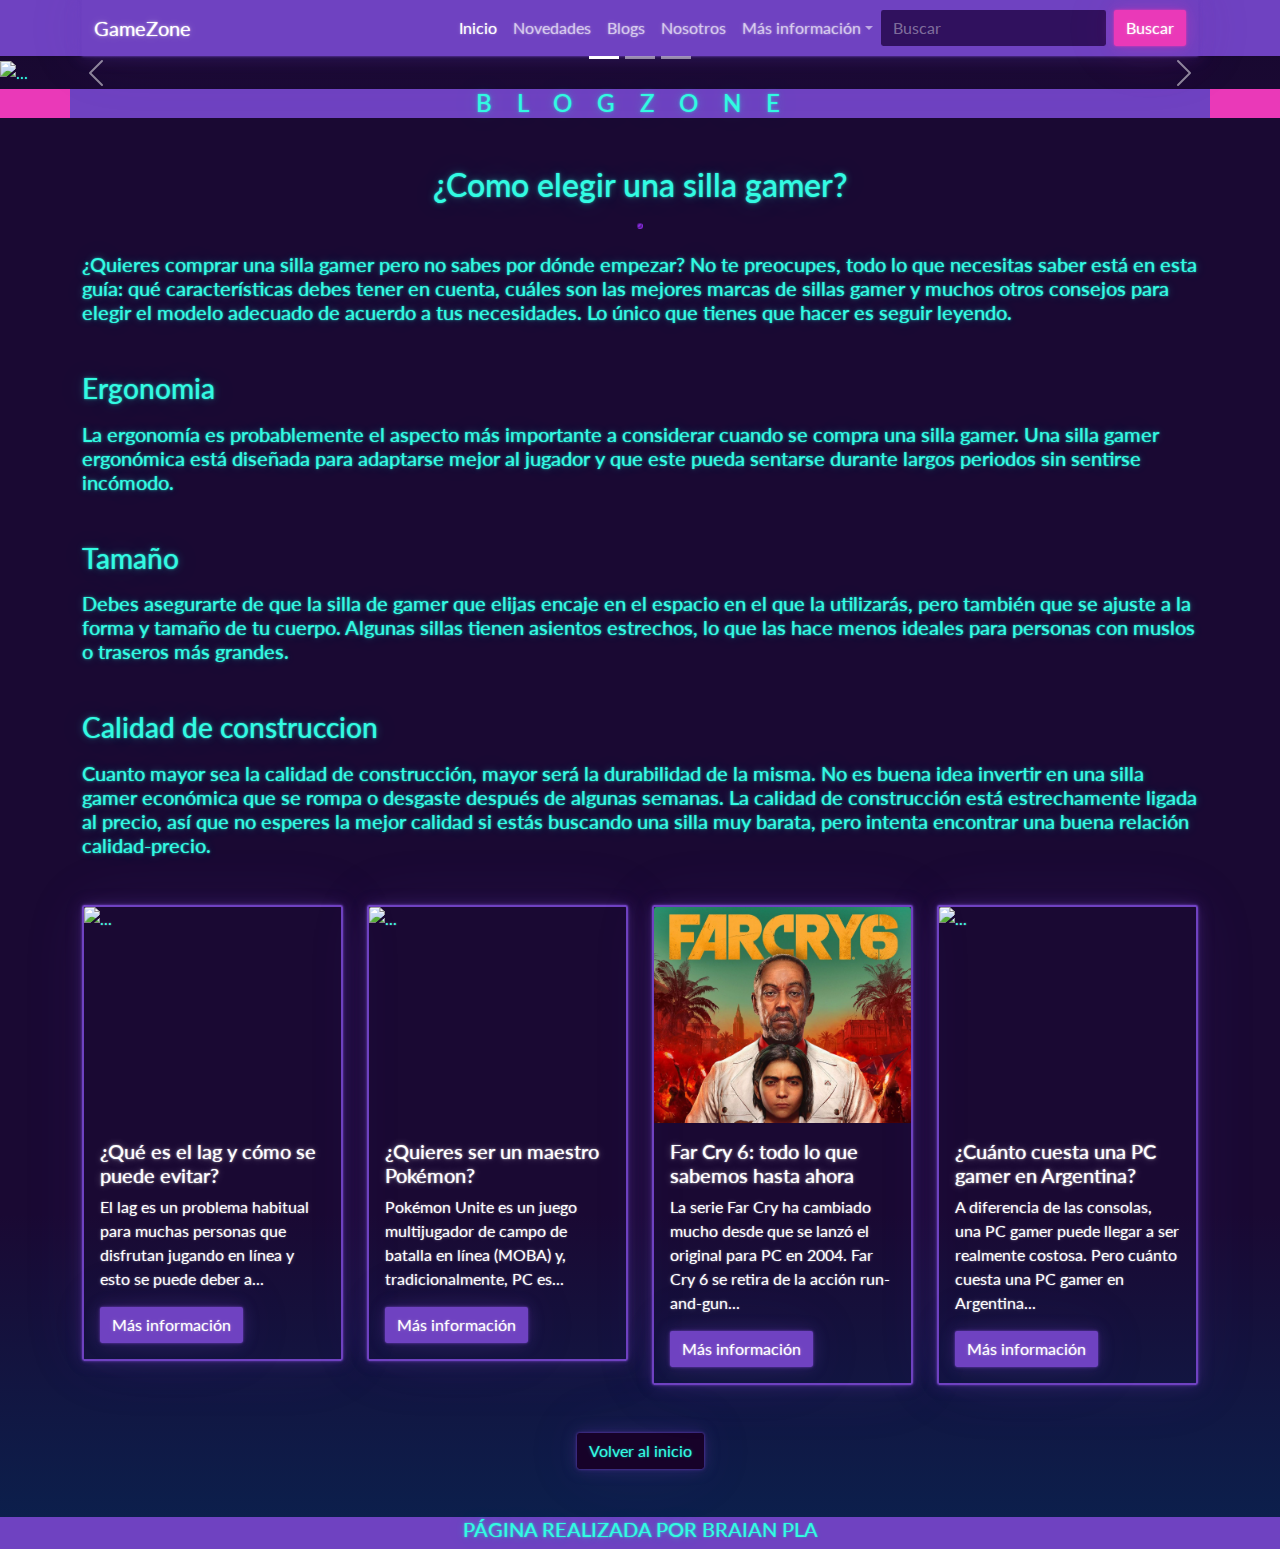
==== blog1.html @ dc92286a "Add files via upload" ====
<!DOCTYPE html>
<html lang="en">
  <head>
    <meta charset="UTF-8">
    <meta name="viewport" content="width=device-width, initial-scale=1.0">
    <title>GameZone</title>

    <!-- estilo bootstrap vapor -->
    <link rel="stylesheet" href="bootstrap.min.css">
    <link rel="stylesheet" href="blogsGeneral.css">
</head>
<body>
  <header>
    <div class="navbarStyle container-fluid bg-primary">
      <div class="container">
          <nav class="navbar navbar-expand-lg bg-primary" data-bs-theme="dark">
              <div class="container-fluid">
                <a class="navbar-brand" href="index.html">GameZone</a>
                <button class="navbar-toggler" type="button" data-bs-toggle="collapse" data-bs-target="#navbarColor01" aria-controls="navbarColor01" aria-expanded="false" aria-label="Toggle navigation">
                  <span class="navbar-toggler-icon"></span>
                </button>
                <div class="collapse navbar-collapse" id="navbarColor01">
                  <ul class="navbar-nav ms-auto">
                    <li class="nav-item">
                      <a class="nav-link active" href="index.html">Inicio
                        <span class="visually-hidden">(actual)</span>
                      </a>
                    </li>
                    <li class="nav-item">
                      <a class="nav-link" href="novedades.html">Novedades</a>
                    </li>
                    <li class="nav-item">
                      <a class="nav-link" href="blogs.html">Blogs</a>
                    </li>
                    <li class="nav-item">
                      <a class="nav-link" href="nosotros.html">Nosotros</a>
                    </li>
                    <li class="nav-item dropdown">
                      <a class="nav-link dropdown-toggle" data-bs-toggle="dropdown" href="#" role="button" aria-haspopup="true" aria-expanded="false">Más información</a>
                      <div class="dropdown-menu">
                        <a class="dropdown-item" href="#">Informacion uno</a>
                        <a class="dropdown-item" href="#">Informacion dos</a>
                        <a class="dropdown-item" href="#">Informacion tres</a>
                        <div class="dropdown-divider"></div>
                        <a class="dropdown-item" href="formulario.html">Contáctanos</a>
                      </div>
                    </li>
                  </ul>
                  <form class="d-flex">
                    <input class="form-control me-sm-2" type="search" placeholder="Buscar">
                    <button class="btn btn-secondary my-2 my-sm-0" type="submit">Buscar</button>
                  </form>
                </div>
              </div>
            </nav>
      </div>
  </div>
    <div>
        <div id="carouselExampleCaptions" class="carousel slide" data-bs-ride="carousel">
            <div class="carousel-indicators">
              <button type="button" data-bs-target="#carouselExampleCaptions" data-bs-slide-to="0" class="active" aria-current="true" aria-label="Slide 1"></button>
              <button type="button" data-bs-target="#carouselExampleCaptions" data-bs-slide-to="1" aria-label="Slide 2"></button>
              <button type="button" data-bs-target="#carouselExampleCaptions" data-bs-slide-to="2" aria-label="Slide 3"></button>
            </div>
            <div class="carousel-inner">
              <div class="carousel-item active">
                <img src="Cyberpunk.jpg" class="d-block w-100" alt="...">
                <div class="carousel-caption d-none d-md-block">
                  <h5>Cyberpunk77</h5>
                  <p>Un videojuego perteneciente al género rol de acción y disparos en primera persona desarrollado y publicado por CD Projekt.</p>
                </div>
              </div>
              <div class="carousel-item">
                <img src="Battlefield.png" class="d-block w-100" alt="...">
                <div class="carousel-caption d-none d-md-block">
                  <h5>Battlefield V</h5>
                  <p>Un videojuego de disparos y acción bélica en primera persona desarrollado por EA Digital Illusions CE y distribuido por Electronic Arts.</p>
                </div>
              </div>
              <div class="carousel-item">
                <img src="Destiny2.jpg" class="d-block w-100" alt="...">
                <div class="carousel-caption d-none d-md-block">
                  <h5>Destiny 2</h5>
                  <p>Un videojuego de disparos en primera persona, desarrollado y publicado por Bungie.</p>
                </div>
              </div>
            </div>
            <button class="carousel-control-prev" type="button" data-bs-target="#carouselExampleCaptions" data-bs-slide="prev">
              <span class="carousel-control-prev-icon" aria-hidden="true"></span>
              <span class="visually-hidden">Previous</span>
            </button>
            <button class="carousel-control-next" type="button" data-bs-target="#carouselExampleCaptions" data-bs-slide="next">
              <span class="carousel-control-next-icon" aria-hidden="true"></span>
              <span class="visually-hidden">Next</span>
            </button>
          </div>
    </div>
</header>
<section>
  <div class="container-fluid mt-1 bg-secondary">
    <h4 class="nuestrosBlogs container bg-primary">BlogZone</h4>
  </div>
    <div class="container mt-md-5 mt-3 mb-5 mb-md-7">
        <h2 class="text-center">¿Como elegir una silla gamer?</h2>
        <div class="container-fluid text-center">
            <img class="imagenBlog img-fluid" src="SillaGamer.jpg" alt="">
        </div>
        <h5 class="mt-3 mt-mb-5">¿Quieres comprar una silla gamer pero no sabes por dónde empezar? No te preocupes, todo lo que necesitas saber está en esta guía: qué características debes tener en cuenta, cuáles son las mejores marcas de sillas gamer y muchos otros consejos para elegir el modelo adecuado de acuerdo a tus necesidades. Lo único que tienes que hacer es seguir leyendo.</h5>
        <h3 class="mt-5 mt-mb-7">
            Ergonomia
        </h3>
        <h5 class="mt-3 mt-mb-5">
            La ergonomía es probablemente el aspecto más importante a considerar cuando se compra una silla gamer. Una silla gamer ergonómica está diseñada para adaptarse mejor al jugador y que este pueda sentarse durante largos periodos sin sentirse incómodo.
        </h5>
        <h3 class="mt-5 mt-mb-7">
            Tamaño
        </h3>
        <h5 class="mt-3 mt-mb-5">
            Debes asegurarte de que la silla de gamer que elijas encaje en el espacio en el que la utilizarás, pero también que se ajuste a la forma y tamaño de tu cuerpo. Algunas sillas tienen asientos estrechos, lo que las hace menos ideales para personas con muslos o traseros más grandes.
        </h5>
        <h3 class="mt-5 mt-mb-7">
            Calidad de construccion
        </h3>
        <h5 class="mt-3 mt-mb-5">
            Cuanto mayor sea la calidad de construcción, mayor será la durabilidad de la misma. No es buena idea invertir en una silla gamer económica que se rompa o desgaste después de algunas semanas. La calidad de construcción está estrechamente ligada al precio, así que no esperes la mejor calidad si estás buscando una silla muy barata, pero intenta encontrar una buena relación calidad-precio.
        </h5>
          </div>
          <div class="container mt-md-5 mt-3">
            <div class="row">
              <div class="col-12 col-md-3 mt-md-0">
                  <div class="card border-primary">
                      <img src="Lag.webp" class="cardBlogs card-img-top img-fluid rounded-top" alt="...">
                      <div class="card-body">
                        <h5 class="card-title">¿Qué es el lag y cómo se puede evitar?</h5>
                        <p class="card-text">El lag es un problema habitual para muchas personas que disfrutan jugando en línea y esto se puede deber a...</p>
                        <a href="blog2.html" class="btn btn-primary">Más información</a>
                      </div>
                    </div>
              </div>
                <div class="col-12 col-md-3 mt-md-0 mt-3">
                    <div class="card border-primary">
                        <img src="Pokemon.jpg" class="cardBlogs card-img-top img-fluid rounded-top" alt="...">
                        <div class="card-body">
                          <h5 class="card-title">¿Quieres ser un maestro Pokémon?</h5>
                          <p class="card-text">Pokémon Unite es un juego multijugador de campo de batalla en línea (MOBA) y, tradicionalmente, PC es...</p>
                          <a href="blog3.html" class="btn btn-primary">Más información</a>
                        </div>
                      </div>
                </div>
                <div class="col-12 col-md-3 mt-md-0 mt-3">
                    <div class="card border-primary">
                        <img src="FarCry6.jpg" class="cardBlogs card-img-top img-fluid rounded-top" alt="...">
                        <div class="card-body">
                          <h5 class="card-title">Far Cry 6: todo lo que sabemos hasta ahora</h5>
                          <p class="card-text">La serie Far Cry ha cambiado mucho desde que se lanzó el original para PC en 2004. Far Cry 6 se retira de la acción run-and-gun...</p>
                          <a href="blog4.html" class="btn btn-primary">Más información</a>
                        </div>
                      </div>
                </div>
                <div class="col-12 col-md-3 mt-md-0 mt-3">
                  <div class="card border-primary">
                      <img src="PCGamer.jpg" class="cardBlogs card-img-top img-fluid rounded-top" alt="...">
                      <div class="card-body">
                        <h5 class="card-title">¿Cuánto cuesta una PC gamer en Argentina?</h5>
                        <p class="card-text">A diferencia de las consolas, una PC gamer puede llegar a ser realmente costosa. Pero cuánto cuesta una PC gamer en Argentina...</p>
                        <a href="blog5.html" class="btn btn-primary">Más información</a>
                      </div>
                    </div>
              </div>
            </div>
        </div>
        
        <div class="text-center mt-5 mt-mb-7 mb-5 mb-md-7">
            <button type="button" class="btn btn-dark"><a href="index.html" class="text-decoration-none">Volver al inicio</a></button>
          </div>
</section>
    <aside>

    </aside>
    <footer>
      <div class="col-12 col-md-12 container-fluid bg-primary position-absolute mt-auto">
        <div class="text-center">
          <h5>PÁGINA REALIZADA POR <a href="https://www.instagram.com/plabraian/" target="_blank" class="text-decoration-none">BRAIAN PLA</a></h5>
          </div>
      </div>
  </footer>

    <script src="https://cdn.jsdelivr.net/npm/bootstrap@5.0.2/dist/js/bootstrap.bundle.min.js" integrity="sha384-MrcW6ZMFYlzcLA8Nl+NtUVF0sA7MsXsP1UyJoMp4YLEuNSfAP+JcXn/tWtIaxVXM" crossorigin="anonymous"></script>
</body>
</html>
---- blogsGeneral.css ----
.piePagina {
    justify-content: center;
    text-align: center;
    text-decoration: none;
    position: absolute;
    margin-bottom: 0;
}

.navbarStyle {
    margin-bottom: 4px;
}

.nuestrosBlogs {
    text-align: center;
    letter-spacing: 15px;
    text-transform: uppercase;
}

.imagenBlog {
    object-fit: cover;
    height: 15rem;
    border-radius: 10px;
    border-style: groove;
    border-color: blueviolet;
}

.cardBlogs {
    object-fit: cover;
    height: 13.5rem;
}

@media (min-width: 768px) {

    .piePagina {
        justify-content: center;
        text-align: center;
        text-decoration: none;
        position: absolute;
        margin-bottom: 0;
    }

    .navbarStyle {
        margin-bottom: 5px;
    }

    .nuestrosBlogs {
        text-align: center;
        letter-spacing: 25px;
        text-transform: uppercase;
    }

    .imagenBlog {
        object-fit: cover;
        height: 35rem;
        border-radius: 10px;
        border-style: groove;
        border-color: blueviolet;
    }

    .cardBlogs {
        object-fit: cover;
        height: 13.5rem;
    }

  }
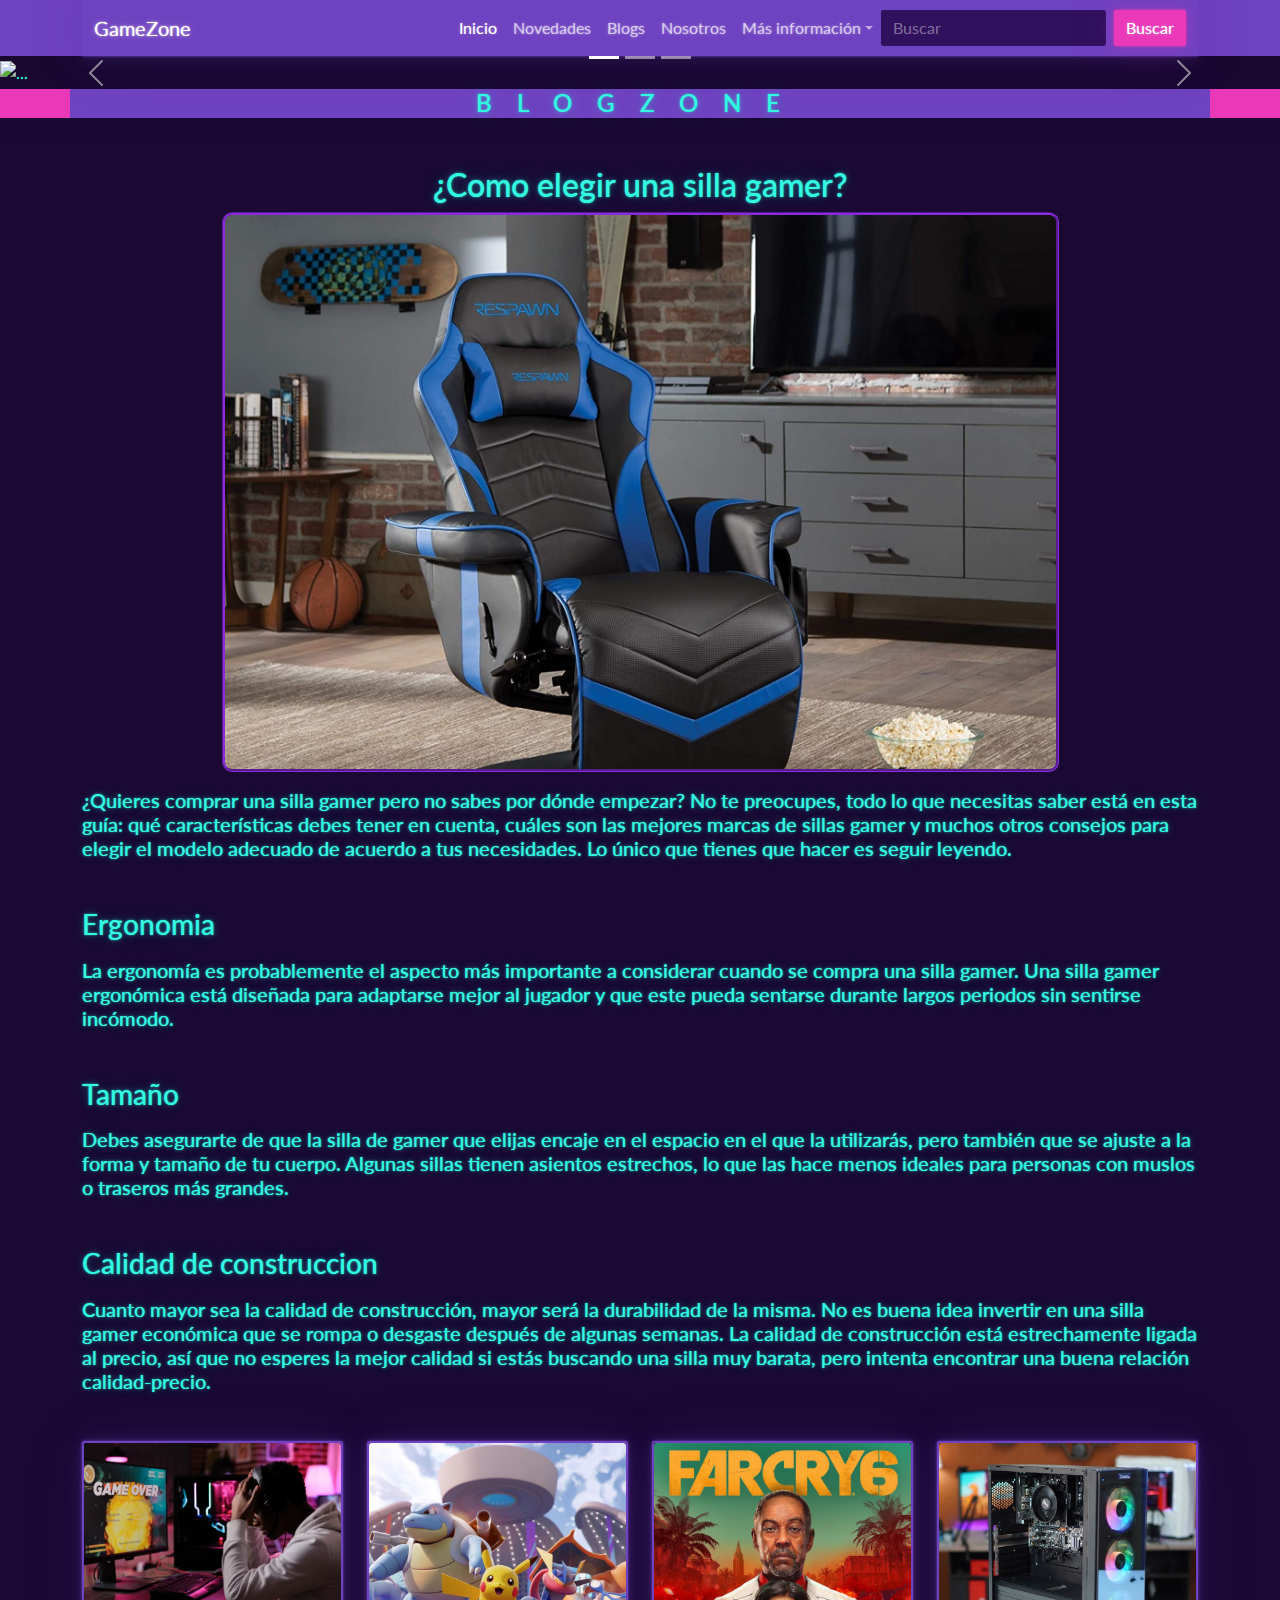
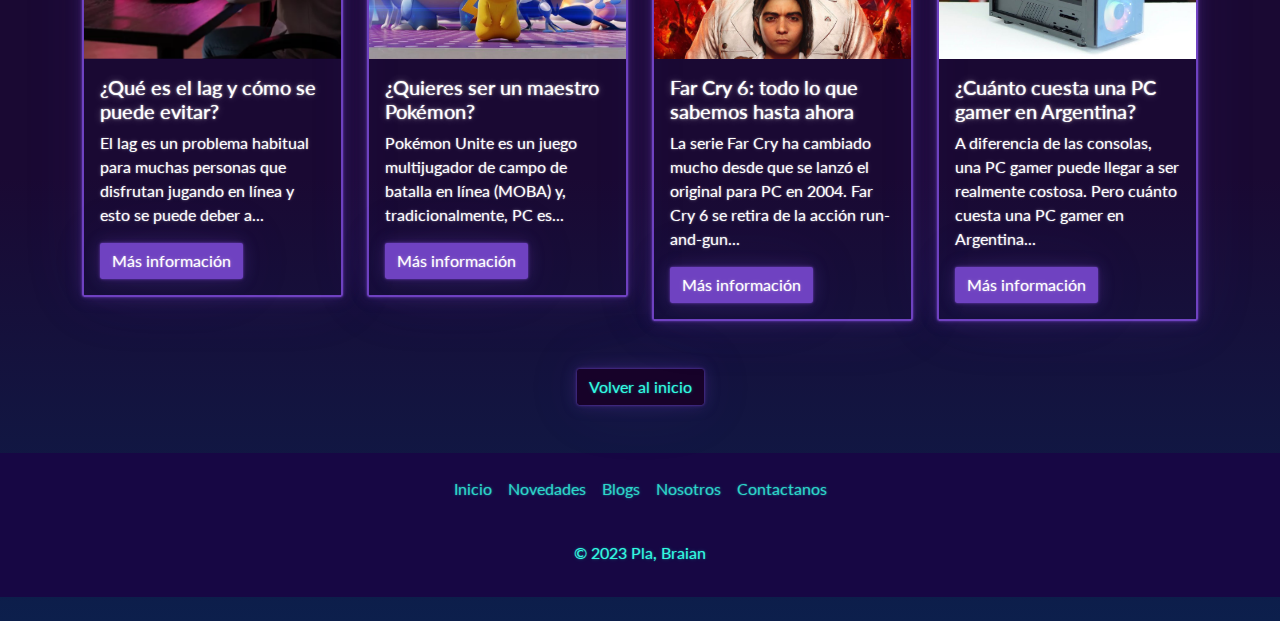
==== commit 462a9ad4: "Add files via upload" ====
--- a/blog1.html
+++ b/blog1.html
@@ -178,10 +178,17 @@
 
     </aside>
     <footer>
-      <div class="col-12 col-md-12 container-fluid bg-primary position-absolute mt-auto">
-        <div class="text-center">
-          <h5>PÁGINA REALIZADA POR <a href="https://www.instagram.com/plabraian/" target="_blank" class="text-decoration-none">BRAIAN PLA</a></h5>
-          </div>
+      <div class="footerStyle container-fluid">
+        <footer class="py-3 my-4">
+          <ul class="nav justify-content-center border-bottom pb-3 mb-3">
+            <li class="nav-item"><a href="index.html" class="nav-link px-2 text-body-secondary">Inicio</a></li>
+            <li class="nav-item"><a href="novedades.html" class="nav-link px-2 text-body-secondary">Novedades</a></li>
+            <li class="nav-item"><a href="blogs.html" class="nav-link px-2 text-body-secondary">Blogs</a></li>
+            <li class="nav-item"><a href="nosotros.html" class="nav-link px-2 text-body-secondary">Nosotros</a></li>
+            <li class="nav-item"><a href="formulario.html" class="nav-link px-2 text-body-secondary">Contactanos</a></li>
+          </ul>
+          <p class="text-center text-body-secondary"><a href="https://www.instagram.com/plabraian/" target="_blank" class="text-decoration-none">© 2023 Pla, Braian</a></p>
+        </footer>
       </div>
   </footer>
 
--- a/blogsGeneral.css
+++ b/blogsGeneral.css
@@ -27,6 +27,10 @@
 .cardBlogs {
     object-fit: cover;
     height: 13.5rem;
+}
+
+.footerStyle {
+    background-color: rgb(23, 7, 68);
 }
 
 @media (min-width: 768px) {
@@ -62,4 +66,8 @@
         height: 13.5rem;
     }
 
+    .footerStyle {
+        background-color: rgb(23, 7, 68);
+    }
+
   }